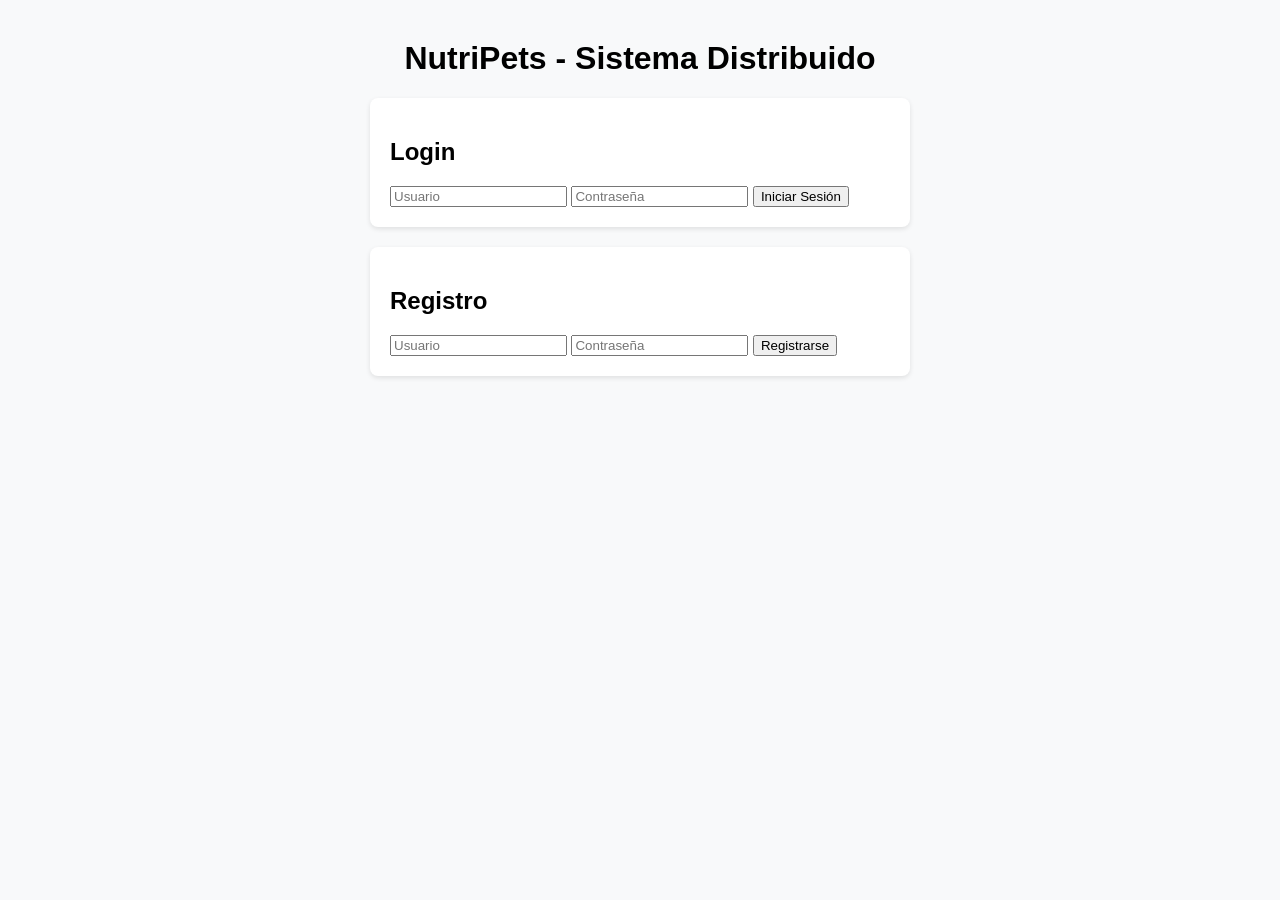
==== index.html @ 0295166c "create frontend" ====
<!DOCTYPE html>
<html lang="es">
<head>
  <meta charset="UTF-8">
  <title>NutriPets Frontend</title>
  <link rel="stylesheet" href="css/style.css">
</head>
<body>
  <h1>NutriPets - Sistema Distribuido</h1>

  <div id="content">
    <!-- Aquí se renderiza cada microservicio -->
    <section id="login">
      <h2>Login</h2>
      <input type="text" id="loginUser" placeholder="Usuario">
      <input type="password" id="loginPass" placeholder="Contraseña">
      <button onclick="login()">Iniciar Sesión</button>
      <div id="loginResult"></div>
    </section>

    <section id="register">
      <h2>Registro</h2>
      <input type="text" id="regUser" placeholder="Usuario">
      <input type="password" id="regPass" placeholder="Contraseña">
      <button onclick="register()">Registrarse</button>
      <div id="registerResult"></div>
    </section>
  </div>

  <script src="js/services/login.js"></script>
  <script src="js/services/register.js"></script>
</body>
</html>
---- css/style.css ----
body {
  font-family: Arial, sans-serif;
  margin: 40px;
  background: #f8f9fa;
}

h1 {
  text-align: center;
}

section {
  background: white;
  padding: 20px;
  margin-bottom: 20px;
  border-radius: 8px;
  max-width: 500px;
  margin-left: auto;
  margin-right: auto;
  box-shadow: 0 2px 5px rgba(0,0,0,0.1);
}
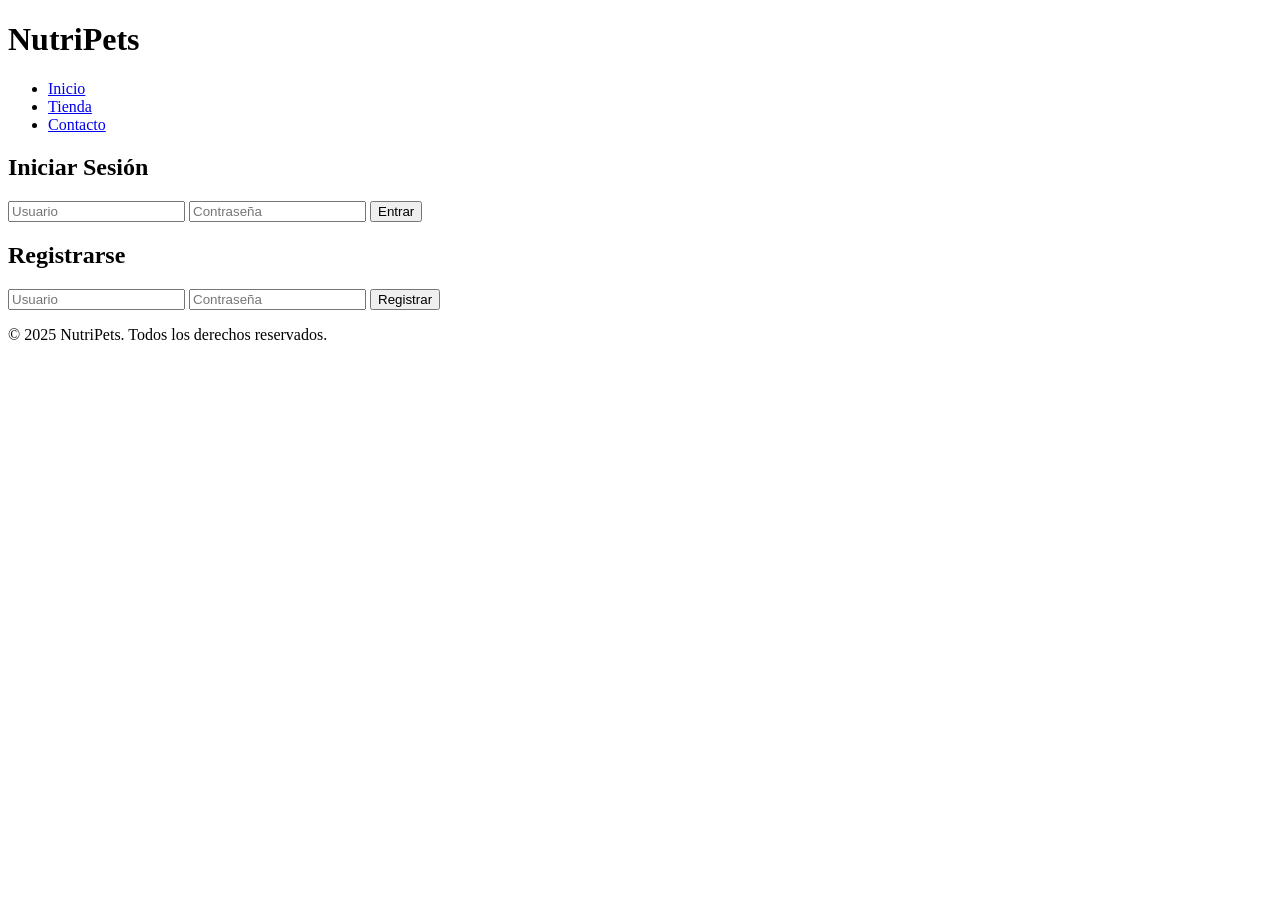
==== commit 854fc163: "update frontend" ====
--- a/index.html
+++ b/index.html
@@ -1,33 +1,45 @@
 <!DOCTYPE html>
 <html lang="es">
 <head>
-  <meta charset="UTF-8">
-  <title>NutriPets Frontend</title>
-  <link rel="stylesheet" href="css/style.css">
+  <meta charset="UTF-8" />
+  <meta name="viewport" content="width=device-width, initial-scale=1.0" />
+  <title>NutriPets</title>
+  <link rel="stylesheet" href="css/styles.css" />
 </head>
 <body>
-  <h1>NutriPets - Sistema Distribuido</h1>
+  <header class="header">
+    <div class="container">
+      <h1 class="logo">NutriPets</h1>
+      <nav>
+        <ul>
+          <li><a href="#">Inicio</a></li>
+          <li><a href="#">Tienda</a></li>
+          <li><a href="#">Contacto</a></li>
+        </ul>
+      </nav>
+    </div>
+  </header>
 
-  <div id="content">
-    <!-- Aquí se renderiza cada microservicio -->
-    <section id="login">
-      <h2>Login</h2>
-      <input type="text" id="loginUser" placeholder="Usuario">
-      <input type="password" id="loginPass" placeholder="Contraseña">
-      <button onclick="login()">Iniciar Sesión</button>
-      <div id="loginResult"></div>
+  <main class="main-container">
+    <section class="card">
+      <h2>Iniciar Sesión</h2>
+      <input type="text" placeholder="Usuario" id="login-usuario" />
+      <input type="password" placeholder="Contraseña" id="login-password" />
+      <button onclick="login()">Entrar</button>
     </section>
 
-    <section id="register">
-      <h2>Registro</h2>
-      <input type="text" id="regUser" placeholder="Usuario">
-      <input type="password" id="regPass" placeholder="Contraseña">
-      <button onclick="register()">Registrarse</button>
-      <div id="registerResult"></div>
+    <section class="card">
+      <h2>Registrarse</h2>
+      <input type="text" placeholder="Usuario" id="reg-usuario" />
+      <input type="password" placeholder="Contraseña" id="reg-password" />
+      <button onclick="register()">Registrar</button>
     </section>
-  </div>
+  </main>
 
-  <script src="js/services/login.js"></script>
-  <script src="js/services/register.js"></script>
+  <footer>
+    <p>&copy; 2025 NutriPets. Todos los derechos reservados.</p>
+  </footer>
+
+  <script src="scripts.js"></script>
 </body>
 </html>
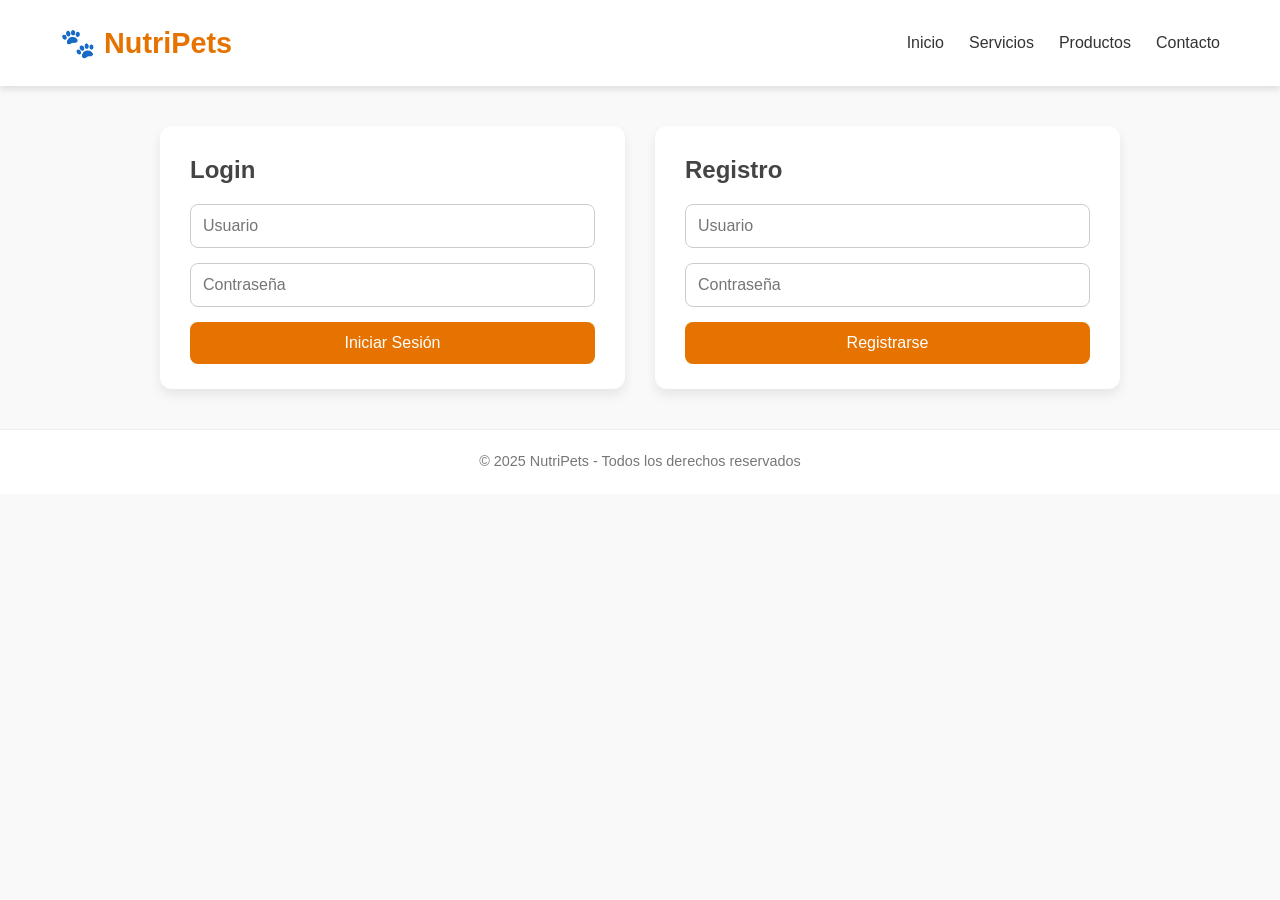
==== commit 044c965c: "change index.html" ====
--- a/index.html
+++ b/index.html
@@ -2,42 +2,47 @@
 <html lang="es">
 <head>
   <meta charset="UTF-8" />
-  <meta name="viewport" content="width=device-width, initial-scale=1.0" />
-  <title>NutriPets</title>
-  <link rel="stylesheet" href="css/styles.css" />
+  <meta name="viewport" content="width=device-width, initial-scale=1.0"/>
+  <title>NutriPets - Sistema Distribuido</title>
+  <link rel="stylesheet" href="css/style.css" />
 </head>
 <body>
   <header class="header">
     <div class="container">
-      <h1 class="logo">NutriPets</h1>
+      <h1 class="logo">🐾 NutriPets</h1>
       <nav>
-        <ul>
+        <ul class="nav-links">
           <li><a href="#">Inicio</a></li>
-          <li><a href="#">Tienda</a></li>
+          <li><a href="#">Servicios</a></li>
+          <li><a href="#">Productos</a></li>
           <li><a href="#">Contacto</a></li>
         </ul>
       </nav>
     </div>
   </header>
 
-  <main class="main-container">
-    <section class="card">
-      <h2>Iniciar Sesión</h2>
-      <input type="text" placeholder="Usuario" id="login-usuario" />
-      <input type="password" placeholder="Contraseña" id="login-password" />
-      <button onclick="login()">Entrar</button>
+  <main class="main-content container">
+    <section class="form-section">
+      <h2>Login</h2>
+      <form id="login-form">
+        <input type="text" id="login-username" placeholder="Usuario" required />
+        <input type="password" id="login-password" placeholder="Contraseña" required />
+        <button type="submit">Iniciar Sesión</button>
+      </form>
     </section>
 
-    <section class="card">
-      <h2>Registrarse</h2>
-      <input type="text" placeholder="Usuario" id="reg-usuario" />
-      <input type="password" placeholder="Contraseña" id="reg-password" />
-      <button onclick="register()">Registrar</button>
+    <section class="form-section">
+      <h2>Registro</h2>
+      <form id="register-form">
+        <input type="text" id="register-username" placeholder="Usuario" required />
+        <input type="password" id="register-password" placeholder="Contraseña" required />
+        <button type="submit">Registrarse</button>
+      </form>
     </section>
   </main>
 
-  <footer>
-    <p>&copy; 2025 NutriPets. Todos los derechos reservados.</p>
+  <footer class="footer">
+    <p>&copy; 2025 NutriPets - Todos los derechos reservados</p>
   </footer>
 
   <script src="scripts.js"></script>
--- a/css/style.css
+++ b/css/style.css
@@ -0,0 +1,117 @@
+/* General Reset */
+* {
+  margin: 0;
+  padding: 0;
+  box-sizing: border-box;
+}
+
+body {
+  font-family: "Segoe UI", Tahoma, Geneva, Verdana, sans-serif;
+  background: #f9f9f9;
+  color: #333;
+  line-height: 1.6;
+}
+
+/* Header */
+.header {
+  background-color: #fff;
+  padding: 20px 0;
+  box-shadow: 0 4px 6px rgba(0, 0, 0, 0.1);
+  position: sticky;
+  top: 0;
+  z-index: 10;
+}
+
+.header .container {
+  max-width: 1200px;
+  margin: auto;
+  padding: 0 20px;
+  display: flex;
+  justify-content: space-between;
+  align-items: center;
+}
+
+.logo {
+  font-size: 1.8rem;
+  font-weight: bold;
+  color: #e67300;
+}
+
+.nav-links {
+  list-style: none;
+  display: flex;
+  gap: 25px;
+}
+
+.nav-links li a {
+  text-decoration: none;
+  color: #333;
+  font-weight: 500;
+  transition: color 0.3s ease;
+}
+
+.nav-links li a:hover {
+  color: #e67300;
+}
+
+/* Main content */
+.main-content {
+  max-width: 1000px;
+  margin: 40px auto;
+  padding: 0 20px;
+  display: grid;
+  gap: 30px;
+  grid-template-columns: repeat(auto-fit, minmax(300px, 1fr));
+}
+
+/* Forms */
+.form-section {
+  background: #fff;
+  padding: 25px 30px;
+  border-radius: 12px;
+  box-shadow: 0 6px 12px rgba(0, 0, 0, 0.08);
+}
+
+.form-section h2 {
+  margin-bottom: 15px;
+  font-size: 1.5rem;
+  color: #444;
+}
+
+form {
+  display: flex;
+  flex-direction: column;
+  gap: 15px;
+}
+
+form input {
+  padding: 12px;
+  border: 1px solid #ccc;
+  border-radius: 8px;
+  font-size: 1rem;
+}
+
+form button {
+  background-color: #e67300;
+  color: #fff;
+  padding: 12px;
+  border: none;
+  border-radius: 8px;
+  font-size: 1rem;
+  cursor: pointer;
+  transition: background-color 0.3s ease;
+}
+
+form button:hover {
+  background-color: #cc5c00;
+}
+
+/* Footer */
+.footer {
+  background-color: #fff;
+  padding: 20px 0;
+  text-align: center;
+  font-size: 0.9rem;
+  color: #777;
+  border-top: 1px solid #eee;
+}
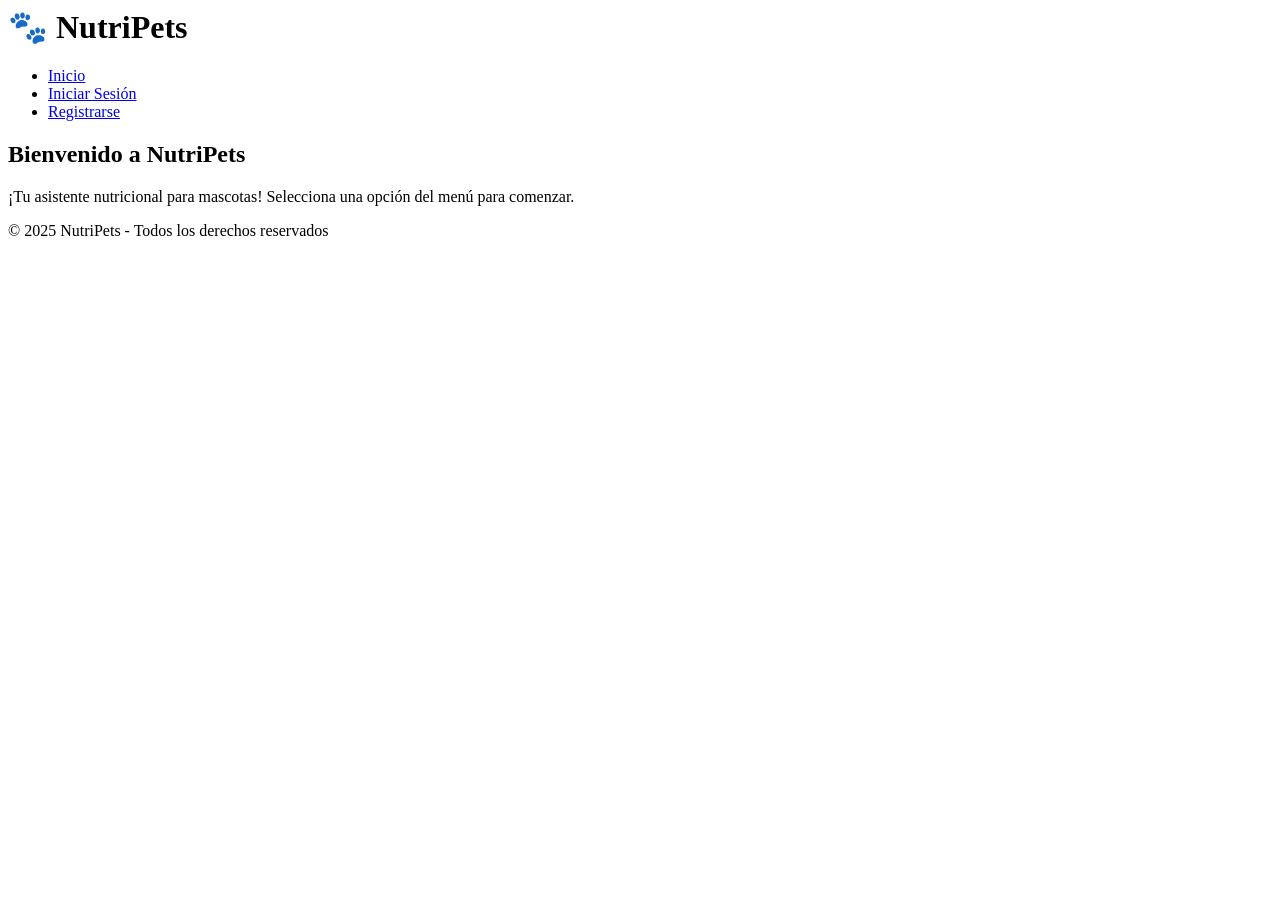
==== commit 53f86be7: "change index" ====
--- a/index.html
+++ b/index.html
@@ -1,42 +1,41 @@
-<!DOCTYPE html>
-<html lang="es">
-<head>
-  <meta charset="UTF-8" />
-  <meta name="viewport" content="width=device-width, initial-scale=1.0"/>
-  <title>NutriPets - Sistema Distribuido</title>
-  <link rel="stylesheet" href="css/style.css" />
-</head>
 <body>
   <header class="header">
     <div class="container">
       <h1 class="logo">🐾 NutriPets</h1>
       <nav>
         <ul class="nav-links">
-          <li><a href="#">Inicio</a></li>
-          <li><a href="#">Servicios</a></li>
-          <li><a href="#">Productos</a></li>
-          <li><a href="#">Contacto</a></li>
+          <li><a href="#" onclick="mostrarVista('landing')">Inicio</a></li>
+          <li><a href="#" onclick="mostrarVista('login')">Iniciar Sesión</a></li>
+          <li><a href="#" onclick="mostrarVista('register')">Registrarse</a></li>
         </ul>
       </nav>
     </div>
   </header>
 
   <main class="main-content container">
-    <section class="form-section">
+    <!-- Landing -->
+    <section id="landing" class="vista">
+      <h2>Bienvenido a NutriPets</h2>
+      <p>¡Tu asistente nutricional para mascotas! Selecciona una opción del menú para comenzar.</p>
+    </section>
+
+    <!-- Login -->
+    <section id="login" class="vista" style="display: none;">
       <h2>Login</h2>
       <form id="login-form">
-        <input type="text" id="login-username" placeholder="Usuario" required />
-        <input type="password" id="login-password" placeholder="Contraseña" required />
-        <button type="submit">Iniciar Sesión</button>
+        <input type="text" id="login-user" placeholder="Usuario" required />
+        <input type="password" id="login-pass" placeholder="Contraseña" required />
+        <button type="button" id="login-btn">Iniciar Sesión</button>
       </form>
     </section>
 
-    <section class="form-section">
+    <!-- Registro -->
+    <section id="register" class="vista" style="display: none;">
       <h2>Registro</h2>
       <form id="register-form">
-        <input type="text" id="register-username" placeholder="Usuario" required />
-        <input type="password" id="register-password" placeholder="Contraseña" required />
-        <button type="submit">Registrarse</button>
+        <input type="text" id="register-user" placeholder="Usuario" required />
+        <input type="password" id="register-pass" placeholder="Contraseña" required />
+        <button type="button" id="register-btn">Registrarse</button>
       </form>
     </section>
   </main>
@@ -45,6 +44,6 @@
     <p>&copy; 2025 NutriPets - Todos los derechos reservados</p>
   </footer>
 
-  <script src="scripts.js"></script>
+  <script src="js/scripts.js"></script>
 </body>
-</html>
+
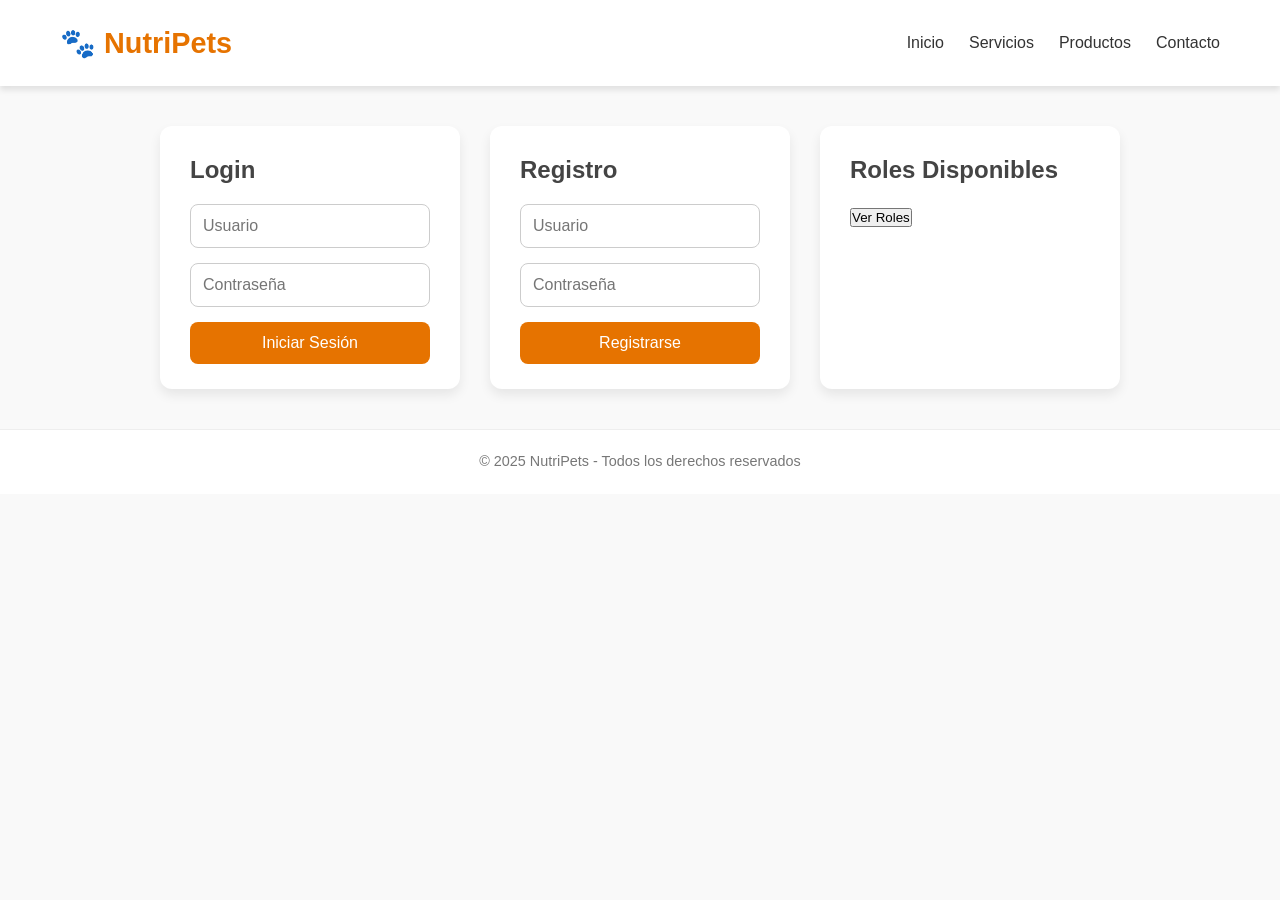
==== commit 9c715f2e: "test frontend" ====
--- a/index.html
+++ b/index.html
@@ -1,26 +1,29 @@
+<!DOCTYPE html>
+<html lang="es">
+<head>
+  <meta charset="UTF-8" />
+  <meta name="viewport" content="width=device-width, initial-scale=1.0"/>
+  <title>NutriPets - Sistema Distribuido</title>
+  <link rel="stylesheet" href="css/style.css" />
+</head>
 <body>
   <header class="header">
     <div class="container">
       <h1 class="logo">🐾 NutriPets</h1>
       <nav>
         <ul class="nav-links">
-          <li><a href="#" onclick="mostrarVista('landing')">Inicio</a></li>
-          <li><a href="#" onclick="mostrarVista('login')">Iniciar Sesión</a></li>
-          <li><a href="#" onclick="mostrarVista('register')">Registrarse</a></li>
+          <li><a href="#">Inicio</a></li>
+          <li><a href="#">Servicios</a></li>
+          <li><a href="#">Productos</a></li>
+          <li><a href="#">Contacto</a></li>
         </ul>
       </nav>
     </div>
   </header>
 
   <main class="main-content container">
-    <!-- Landing -->
-    <section id="landing" class="vista">
-      <h2>Bienvenido a NutriPets</h2>
-      <p>¡Tu asistente nutricional para mascotas! Selecciona una opción del menú para comenzar.</p>
-    </section>
-
     <!-- Login -->
-    <section id="login" class="vista" style="display: none;">
+    <section class="form-section">
       <h2>Login</h2>
       <form id="login-form">
         <input type="text" id="login-user" placeholder="Usuario" required />
@@ -30,7 +33,7 @@
     </section>
 
     <!-- Registro -->
-    <section id="register" class="vista" style="display: none;">
+    <section class="form-section">
       <h2>Registro</h2>
       <form id="register-form">
         <input type="text" id="register-user" placeholder="Usuario" required />
@@ -38,12 +41,19 @@
         <button type="button" id="register-btn">Registrarse</button>
       </form>
     </section>
+
+    <!-- Roles -->
+    <section class="form-section">
+      <h2>Roles Disponibles</h2>
+      <button type="button" id="ver-roles-btn">Ver Roles</button>
+      <ul id="lista-roles"></ul>
+    </section>
   </main>
 
   <footer class="footer">
     <p>&copy; 2025 NutriPets - Todos los derechos reservados</p>
   </footer>
 
-  <script src="js/scripts.js"></script>
+  <script type="module" src="js/scripts.js"></script>
 </body>
-
+</html>
--- a/css/style.css
+++ b/css/style.css
@@ -0,0 +1,117 @@
+/* General Reset */
+* {
+  margin: 0;
+  padding: 0;
+  box-sizing: border-box;
+}
+
+body {
+  font-family: "Segoe UI", Tahoma, Geneva, Verdana, sans-serif;
+  background: #f9f9f9;
+  color: #333;
+  line-height: 1.6;
+}
+
+/* Header */
+.header {
+  background-color: #fff;
+  padding: 20px 0;
+  box-shadow: 0 4px 6px rgba(0, 0, 0, 0.1);
+  position: sticky;
+  top: 0;
+  z-index: 10;
+}
+
+.header .container {
+  max-width: 1200px;
+  margin: auto;
+  padding: 0 20px;
+  display: flex;
+  justify-content: space-between;
+  align-items: center;
+}
+
+.logo {
+  font-size: 1.8rem;
+  font-weight: bold;
+  color: #e67300;
+}
+
+.nav-links {
+  list-style: none;
+  display: flex;
+  gap: 25px;
+}
+
+.nav-links li a {
+  text-decoration: none;
+  color: #333;
+  font-weight: 500;
+  transition: color 0.3s ease;
+}
+
+.nav-links li a:hover {
+  color: #e67300;
+}
+
+/* Main content */
+.main-content {
+  max-width: 1000px;
+  margin: 40px auto;
+  padding: 0 20px;
+  display: grid;
+  gap: 30px;
+  grid-template-columns: repeat(auto-fit, minmax(300px, 1fr));
+}
+
+/* Forms */
+.form-section {
+  background: #fff;
+  padding: 25px 30px;
+  border-radius: 12px;
+  box-shadow: 0 6px 12px rgba(0, 0, 0, 0.08);
+}
+
+.form-section h2 {
+  margin-bottom: 15px;
+  font-size: 1.5rem;
+  color: #444;
+}
+
+form {
+  display: flex;
+  flex-direction: column;
+  gap: 15px;
+}
+
+form input {
+  padding: 12px;
+  border: 1px solid #ccc;
+  border-radius: 8px;
+  font-size: 1rem;
+}
+
+form button {
+  background-color: #e67300;
+  color: #fff;
+  padding: 12px;
+  border: none;
+  border-radius: 8px;
+  font-size: 1rem;
+  cursor: pointer;
+  transition: background-color 0.3s ease;
+}
+
+form button:hover {
+  background-color: #cc5c00;
+}
+
+/* Footer */
+.footer {
+  background-color: #fff;
+  padding: 20px 0;
+  text-align: center;
+  font-size: 0.9rem;
+  color: #777;
+  border-top: 1px solid #eee;
+}
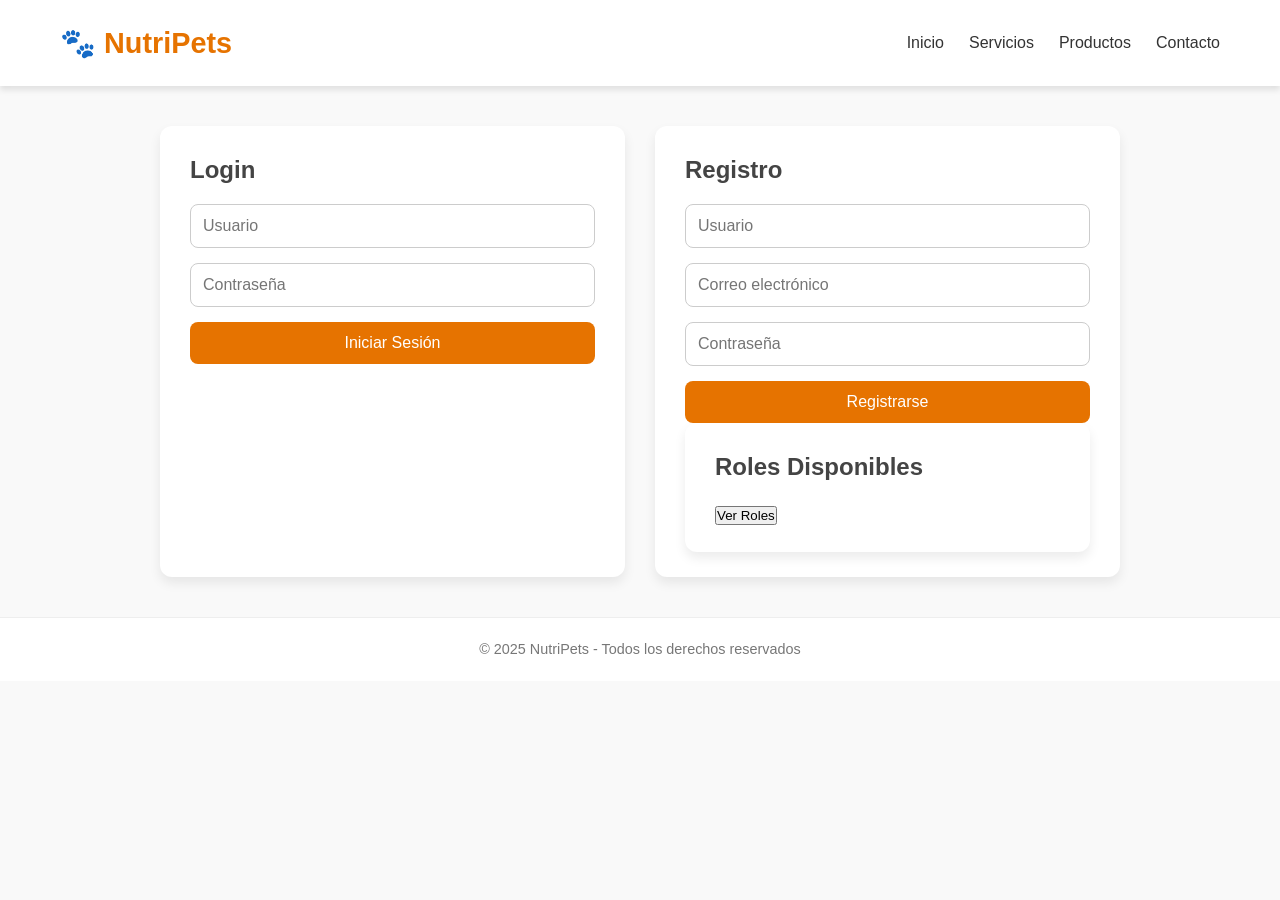
==== commit d397f07e: "update register" ====
--- a/index.html
+++ b/index.html
@@ -36,11 +36,12 @@
     <section class="form-section">
       <h2>Registro</h2>
       <form id="register-form">
-        <input type="text" id="register-user" placeholder="Usuario" required />
-        <input type="password" id="register-pass" placeholder="Contraseña" required />
-        <button type="button" id="register-btn">Registrarse</button>
-      </form>
-    </section>
+  <input type="text" id="register-user" placeholder="Usuario" required />
+  <input type="email" id="register-email" placeholder="Correo electrónico" required />
+  <input type="password" id="register-pass" placeholder="Contraseña" required />
+  <button type="button" id="register-btn">Registrarse</button>
+</form>
+
 
     <!-- Roles -->
     <section class="form-section">
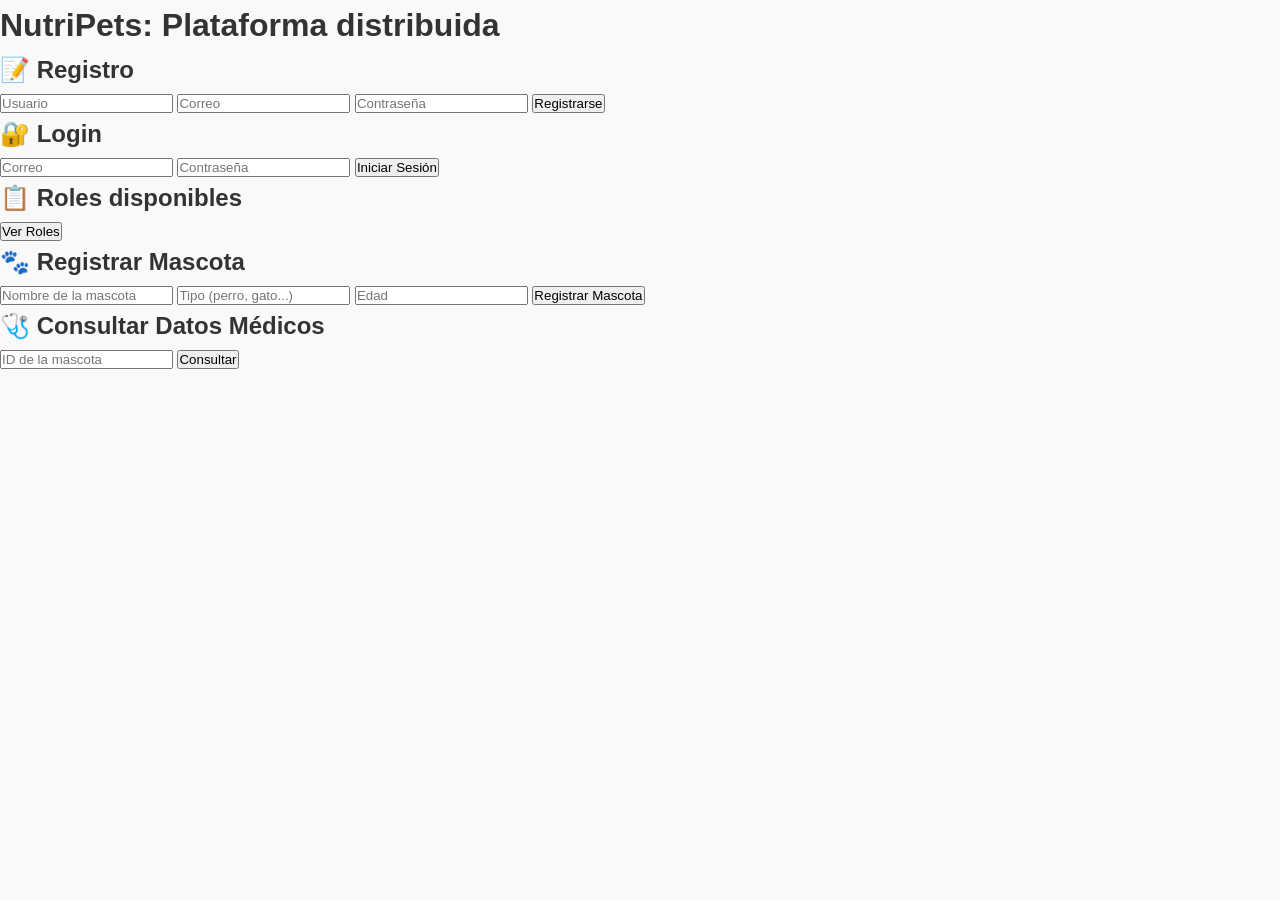
==== commit ab019fa2: "Update frontend" ====
--- a/index.html
+++ b/index.html
@@ -2,59 +2,54 @@
 <html lang="es">
 <head>
   <meta charset="UTF-8" />
-  <meta name="viewport" content="width=device-width, initial-scale=1.0"/>
-  <title>NutriPets - Sistema Distribuido</title>
+  <meta name="viewport" content="width=device-width, initial-scale=1.0" />
+  <title>NutriPets</title>
   <link rel="stylesheet" href="css/style.css" />
 </head>
 <body>
-  <header class="header">
-    <div class="container">
-      <h1 class="logo">🐾 NutriPets</h1>
-      <nav>
-        <ul class="nav-links">
-          <li><a href="#">Inicio</a></li>
-          <li><a href="#">Servicios</a></li>
-          <li><a href="#">Productos</a></li>
-          <li><a href="#">Contacto</a></li>
-        </ul>
-      </nav>
-    </div>
-  </header>
+  <h1>NutriPets: Plataforma distribuida</h1>
 
-  <main class="main-content container">
-    <!-- Login -->
-    <section class="form-section">
-      <h2>Login</h2>
-      <form id="login-form">
-        <input type="text" id="login-user" placeholder="Usuario" required />
-        <input type="password" id="login-pass" placeholder="Contraseña" required />
-        <button type="button" id="login-btn">Iniciar Sesión</button>
-      </form>
-    </section>
+  <section>
+    <h2>📝 Registro</h2>
+    <input type="text" id="register-user" placeholder="Usuario" />
+    <input type="email" id="register-email" placeholder="Correo" />
+    <input type="password" id="register-pass" placeholder="Contraseña" />
+    <button onclick="handleRegister()">Registrarse</button>
+  </section>
 
-    <!-- Registro -->
-    <section class="form-section">
-      <h2>Registro</h2>
-      <form id="register-form">
-  <input type="text" id="register-user" placeholder="Usuario" required />
-  <input type="email" id="register-email" placeholder="Correo electrónico" required />
-  <input type="password" id="register-pass" placeholder="Contraseña" required />
-  <button type="button" id="register-btn">Registrarse</button>
-</form>
+  <section>
+    <h2>🔐 Login</h2>
+    <input type="email" id="login-email" placeholder="Correo" />
+    <input type="password" id="login-pass" placeholder="Contraseña" />
+    <button onclick="handleLogin()">Iniciar Sesión</button>
+  </section>
+
+  <section>
+    <h2>📋 Roles disponibles</h2>
+    <button onclick="handleVerRoles()">Ver Roles</button>
+    <ul id="lista-roles"></ul>
+  </section>
+
+  <!-- VISTA REGISTRO DE MASCOTAS -->
+<section id="vista-pets">
+  <h2>🐾 Registrar Mascota</h2>
+  <input type="text" id="pet-name" placeholder="Nombre de la mascota" />
+  <input type="text" id="pet-type" placeholder="Tipo (perro, gato...)" />
+  <input type="number" id="pet-age" placeholder="Edad" />
+  <button onclick="handleRegisterPet()">Registrar Mascota</button>
+</section>
+
+<!-- VISTA CONSULTA MÉDICA -->
+<section id="vista-medical">
+  <h2>🩺 Consultar Datos Médicos</h2>
+  <input type="text" id="pet-id-medical" placeholder="ID de la mascota" />
+  <button onclick="handleGetMedical()">Consultar</button>
+  <div id="medical-result"></div>
+</section>
 
 
-    <!-- Roles -->
-    <section class="form-section">
-      <h2>Roles Disponibles</h2>
-      <button type="button" id="ver-roles-btn">Ver Roles</button>
-      <ul id="lista-roles"></ul>
-    </section>
-  </main>
-
-  <footer class="footer">
-    <p>&copy; 2025 NutriPets - Todos los derechos reservados</p>
-  </footer>
-
-  <script type="module" src="js/scripts.js"></script>
+  <script src="js/register.js" type="module"></script>
+  <script src="js/login.js" type="module"></script>
+  <script src="js/roles.js" type="module"></script>
 </body>
 </html>
